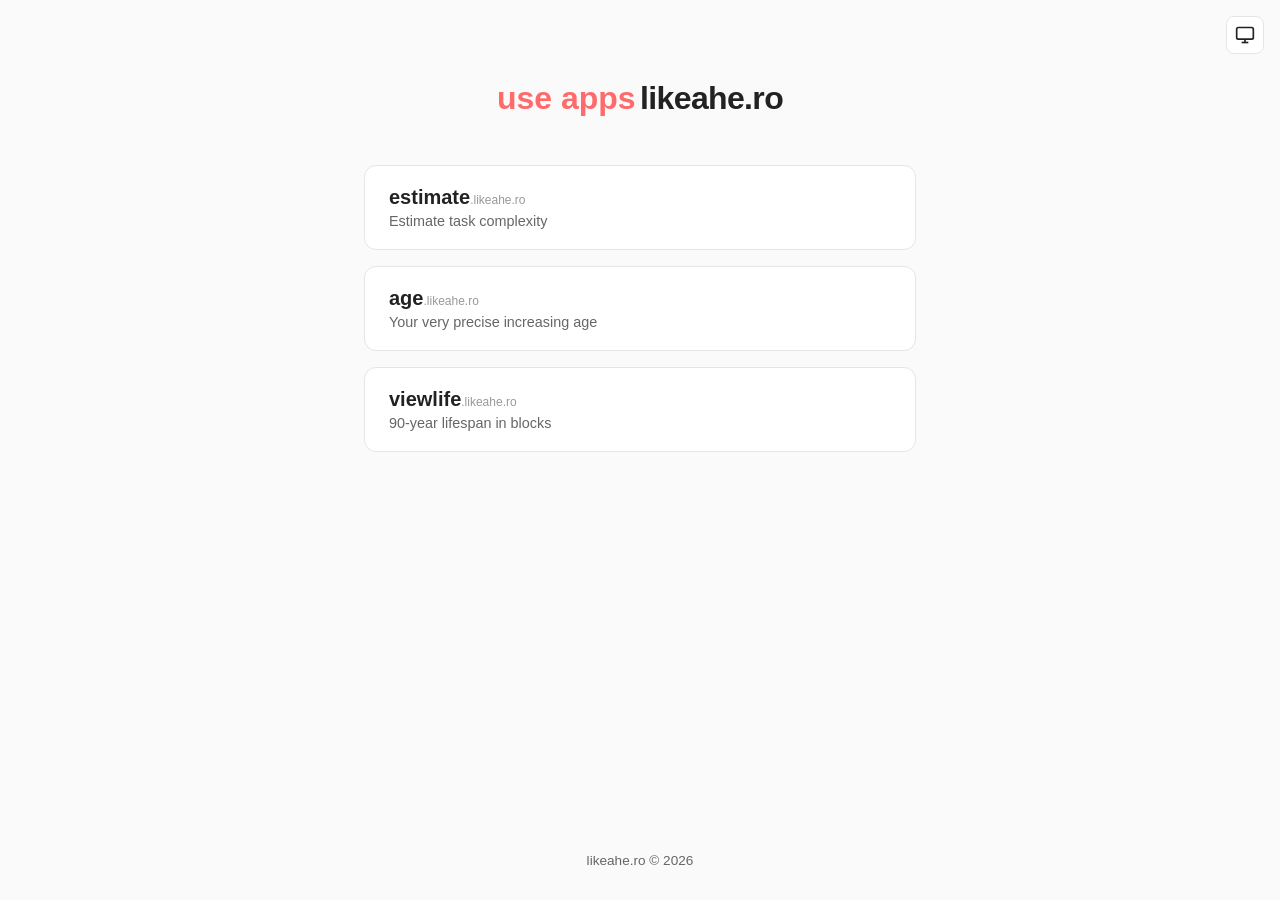
==== index.html @ 768e7825 "Initial commit: likeahe.ro site" ====
<!DOCTYPE html>
<html lang="en">
<head>
  <meta charset="UTF-8">
  <meta name="viewport" content="width=device-width, initial-scale=1.0">
  <title>likeahe.ro — tools for time & age</title>
  <link rel="stylesheet" href="style.css">
</head>
<body>
  <button class="theme-toggle" id="themeToggle" aria-label="Toggle theme">
    <svg class="icon-system" viewBox="0 0 24 24" width="20" height="20" fill="none" stroke="currentColor" stroke-width="2">
      <rect x="2" y="3" width="20" height="14" rx="2" ry="2"></rect>
      <line x1="8" y1="21" x2="16" y2="21"></line>
      <line x1="12" y1="17" x2="12" y2="21"></line>
    </svg>
    <svg class="icon-light" viewBox="0 0 24 24" width="20" height="20" fill="none" stroke="currentColor" stroke-width="2">
      <circle cx="12" cy="12" r="5"></circle>
      <line x1="12" y1="1" x2="12" y2="3"></line>
      <line x1="12" y1="21" x2="12" y2="23"></line>
      <line x1="4.22" y1="4.22" x2="5.64" y2="5.64"></line>
      <line x1="18.36" y1="18.36" x2="19.78" y2="19.78"></line>
      <line x1="1" y1="12" x2="3" y2="12"></line>
      <line x1="21" y1="12" x2="23" y2="12"></line>
      <line x1="4.22" y1="19.78" x2="5.64" y2="18.36"></line>
      <line x1="18.36" y1="5.64" x2="19.78" y2="4.22"></line>
    </svg>
    <svg class="icon-dark" viewBox="0 0 24 24" width="20" height="20" fill="none" stroke="currentColor" stroke-width="2">
      <path d="M21 12.79A9 9 0 1 1 11.21 3 7 7 0 0 0 21 12.79z"></path>
    </svg>
  </button>

  <main>
      <header class="hero">
        <p><span class="prefix">use apps</span> <span class="domain">likeahe.ro</span></p>
      </header>

    <section class="apps">
      <a href="https://estimate.likeahe.ro" class="app-card">
        <h2>estimate<span class="sub">.likeahe.ro</span></h2>
        <p>Estimate task complexity</p>
      </a>
      <a href="https://age.likeahe.ro" class="app-card">
        <h2>age<span class="sub">.likeahe.ro</span></h2>
        <p>Your very precise increasing age</p>
      </a>
      <a href="https://viewlife.likeahe.ro" class="app-card">
        <h2>viewlife<span class="sub">.likeahe.ro</span></h2>
        <p>90-year lifespan in blocks</p>
      </a>
    </section>
  </main>

  <footer>
    <p>likeahe.ro &copy; 2026</p>
  </footer>

  <script src="script.js"></script>
</body>
</html>
---- style.css ----
*, *::before, *::after {
  box-sizing: border-box;
  margin: 0;
  padding: 0;
}

:root {
  --bg: #fafafa;
  --text: #222;
  --card-bg: #fff;
  --border: #e5e5e5;
  --card-hover: #f5f5f5;
}

[data-theme="light"] {
  --bg: #fafafa;
  --text: #222;
  --card-bg: #fff;
  --border: #e5e5e5;
  --card-hover: #f5f5f5;
}

[data-theme="dark"] {
  --bg: #111;
  --text: #eee;
  --card-bg: #1a1a1a;
  --border: #333;
  --card-hover: #252525;
}

body {
  font-family: -apple-system, BlinkMacSystemFont, "Segoe UI", Roboto, sans-serif;
  background: var(--bg);
  color: var(--text);
  min-height: 100vh;
  display: flex;
  flex-direction: column;
  transition: background 0.2s, color 0.2s;
}

.theme-toggle {
  position: fixed;
  top: 1rem;
  right: 1rem;
  background: var(--card-bg);
  border: 1px solid var(--border);
  border-radius: 8px;
  padding: 0.5rem;
  cursor: pointer;
  transition: background 0.2s, border-color 0.2s;
  display: flex;
  align-items: center;
  justify-content: center;
}

.theme-toggle:hover {
  background: var(--card-hover);
}

.theme-toggle svg {
  display: none;
  color: var(--text);
}

[data-theme="dark"] .theme-toggle svg {
  color: #fff;
}

.theme-toggle .icon-system { display: block; }

[data-theme-mode="light"] .theme-toggle .icon-light { display: block; }
[data-theme-mode="light"] .theme-toggle .icon-system { display: none; }

[data-theme-mode="dark"] .theme-toggle .icon-dark { display: block; }
[data-theme-mode="dark"] .theme-toggle .icon-system { display: none; }

main {
  flex: 1;
  max-width: 600px;
  margin: 0 auto;
  padding: 5rem 1.5rem 2rem;
  width: 100%;
}

.hero {
  text-align: center;
  margin-bottom: 3rem;
}

.hero .prefix {
  color: #ff6b6b;
  font-size: 2rem;
  font-weight: 600;
}

.hero .domain {
  font-size: 2rem;
  font-weight: 700;
  letter-spacing: -0.02em;
}

[data-theme="dark"] .hero .prefix {
  color: #ff8a8a;
}

.hero h1 {
  font-size: 2.5rem;
  font-weight: 700;
  letter-spacing: -0.02em;
  margin-bottom: 0.5rem;
}

.tagline {
  font-size: 1.125rem;
  color: #666;
}

[data-theme="dark"] .tagline {
  color: #999;
}

.apps {
  display: grid;
  gap: 1rem;
}

.app-card {
  display: block;
  background: var(--card-bg);
  border: 1px solid var(--border);
  border-radius: 12px;
  padding: 1.25rem 1.5rem;
  text-decoration: none;
  color: var(--text);
  transition: background 0.2s, border-color 0.2s, transform 0.15s;
}

.app-card:hover {
  background: var(--card-hover);
  transform: translateY(-2px);
}

.app-card h2 {
  font-size: 1.25rem;
  font-weight: 600;
  margin-bottom: 0.25rem;
}

.app-card h2 .sub {
  font-size: 0.75rem;
  font-weight: 400;
  color: #999;
}

[data-theme="dark"] .app-card h2 .sub {
  color: #bbb;
}

.app-card p {
  font-size: 0.9rem;
  color: #666;
}

[data-theme="dark"] .app-card p {
  color: #999;
}

footer {
  text-align: center;
  padding: 2rem 1.5rem;
  color: #666;
  font-size: 0.85rem;
}

[data-theme="dark"] footer {
  color: #777;
}
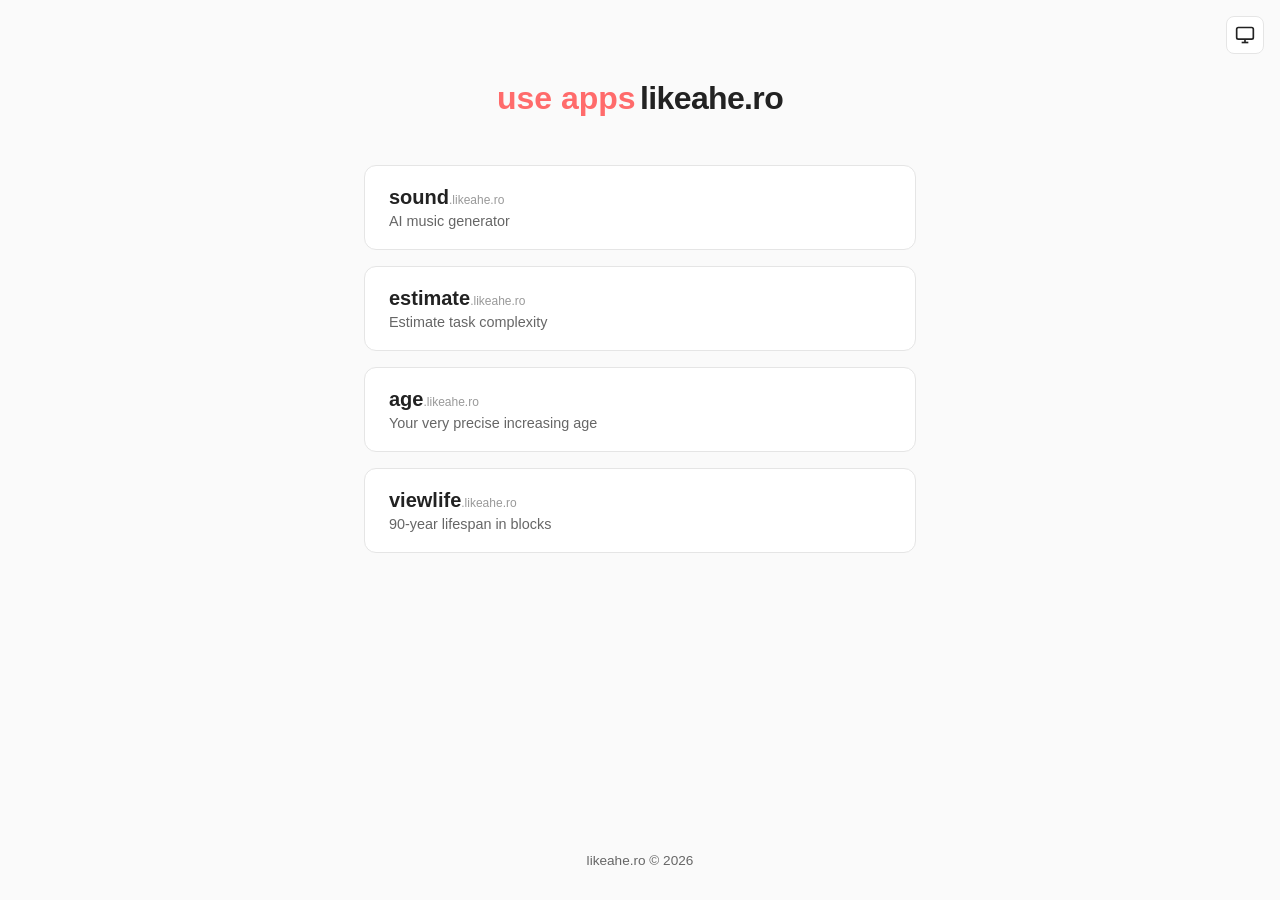
==== commit 8373d93a: "Add sound.likeahe.ro - AI music generator" ====
--- a/index.html
+++ b/index.html
@@ -3,7 +3,17 @@
 <head>
   <meta charset="UTF-8">
   <meta name="viewport" content="width=device-width, initial-scale=1.0">
-  <title>likeahe.ro — tools for time & age</title>
+  <title>likeahe.ro — use apps like a hero</title>
+  <meta name="description" content="Minimal utilities. Use apps like a hero.">
+  <link rel="icon" href="data:image/svg+xml,<svg xmlns='http://www.w3.org/2000/svg' viewBox='0 0 100 100'><text y='.9em' font-size='90'>⚡</text></svg>">
+
+  <meta property="og:title" content="likeahe.ro">
+  <meta property="og:description" content="Use apps like a hero">
+  <meta property="og:type" content="website">
+  <meta property="og:url" content="https://likeahe.ro">
+
+  <link rel="canonical" href="https://likeahe.ro">
+  <link rel="icon" href="data:image/svg+xml,<svg xmlns='http://www.w3.org/2000/svg' viewBox='0 0 100 100'><text y='.9em' font-size='90'>⚡</text></svg>">
   <link rel="stylesheet" href="style.css">
 </head>
 <body>
@@ -35,6 +45,10 @@
       </header>
 
     <section class="apps">
+      <a href="https://sound.likeahe.ro" class="app-card">
+        <h2>sound<span class="sub">.likeahe.ro</span></h2>
+        <p>AI music generator</p>
+      </a>
       <a href="https://estimate.likeahe.ro" class="app-card">
         <h2>estimate<span class="sub">.likeahe.ro</span></h2>
         <p>Estimate task complexity</p>
